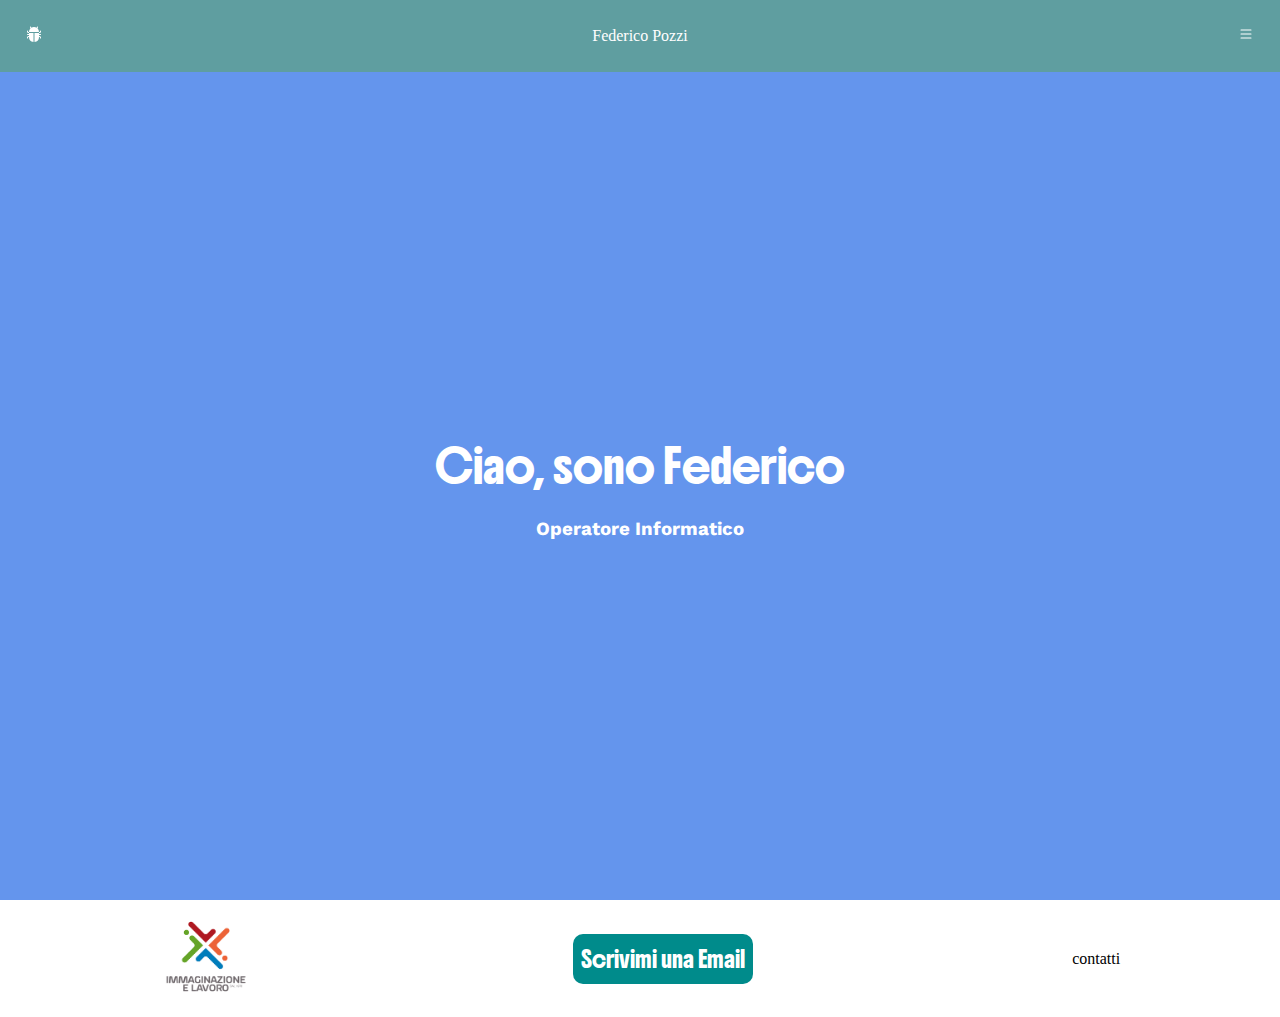
==== index.html @ f680de51 "menu e footer" ====
<!DOCTYPE html>
<html lang="en">
<head>
    <meta charset="UTF-8">
    <meta name="viewport" content="width=device-width, initial-scale=1.0">
    <title>Nome Cognome</title>

    <link rel="preconnect" href="https://fonts.googleapis.com">
    <link rel="preconnect" href="https://fonts.gstatic.com" crossorigin>
    <link href="https://fonts.googleapis.com/css2?family=Boldonse&family=Kanit:ital,wght@0,100;0,200;0,300;0,400;0,500;0,600;0,700;0,800;0,900;1,100;1,200;1,300;1,400;1,500;1,600;1,700;1,800;1,900&family=Work+Sans:ital,wght@0,100..900;1,100..900&display=swap" rel="stylesheet">

    <link rel="stylesheet" href="./style.css">
</head>
<body>
    
    <header>
        <div class="logo">
            <svg xmlns="http://www.w3.org/2000/svg" width="16" height="16" fill="currentColor" class="bi bi-bug-fill" viewBox="0 0 16 16">
                <path d="M4.978.855a.5.5 0 1 0-.956.29l.41 1.352A5 5 0 0 0 3 6h10a5 5 0 0 0-1.432-3.503l.41-1.352a.5.5 0 1 0-.956-.29l-.291.956A5 5 0 0 0 8 1a5 5 0 0 0-2.731.811l-.29-.956z"/>
                <path d="M13 6v1H8.5v8.975A5 5 0 0 0 13 11h.5a.5.5 0 0 1 .5.5v.5a.5.5 0 1 0 1 0v-.5a1.5 1.5 0 0 0-1.5-1.5H13V9h1.5a.5.5 0 0 0 0-1H13V7h.5A1.5 1.5 0 0 0 15 5.5V5a.5.5 0 0 0-1 0v.5a.5.5 0 0 1-.5.5zm-5.5 9.975V7H3V6h-.5a.5.5 0 0 1-.5-.5V5a.5.5 0 0 0-1 0v.5A1.5 1.5 0 0 0 2.5 7H3v1H1.5a.5.5 0 0 0 0 1H3v1h-.5A1.5 1.5 0 0 0 1 11.5v.5a.5.5 0 1 0 1 0v-.5a.5.5 0 0 1 .5-.5H3a5 5 0 0 0 4.5 4.975"/>
            </svg>
        </div>
        <div class="nome">
            Federico Pozzi
        </div>
        <div class="menu" onclick="compariMenu()">
            <svg xmlns="http://www.w3.org/2000/svg" width="16" height="16" fill="currentColor" class="bi bi-list" viewBox="0 0 16 16">
                <path fill-rule="evenodd" d="M2.5 12a.5.5 0 0 1 .5-.5h10a.5.5 0 0 1 0 1H3a.5.5 0 0 1-.5-.5m0-4a.5.5 0 0 1 .5-.5h10a.5.5 0 0 1 0 1H3a.5.5 0 0 1-.5-.5m0-4a.5.5 0 0 1 .5-.5h10a.5.5 0 0 1 0 1H3a.5.5 0 0 1-.5-.5"/>
            </svg>
        </div>
    </header>

    <div id="menu">
        <div class="menu-lista">
            <ul class="work-sans">
                <li>
                    <a href="">Intro</a>
                </li>
                <li>
                    <a href="">CV</a>
                </li>
                <li>
                    <a href="">Stage</a>
                </li>
            </ul>
        </div>
    </div>

    <section class="hero">
        <div class="benvenuto">
            <h1 class="boldonse">Ciao, sono Federico</h1>
            <h3 class="work-sans">Operatore Informatico</h3>
        </div>
    </section>

    <footer>
        <div class="logoScuola">
            <img class="imgLogo" src="./img/logo.png" alt="">
        </div>
        <div class="info boldonse">
            <a href="mailto:federico.pozzi@immaginazioneelavoro.it">
                Scrivimi una Email
            </a>
        </div>
        <div class="contatti">
            contatti
        </div>
    </footer>

    <script src="./script.js"></script>
</body>
</html>
---- style.css ----
body {
    margin: 0;
}

header {
    background-color: cadetblue;
    display: flex;
    justify-content: space-between;
    align-items: center;
    height: 8vh;
    padding-left: 2%;
    padding-right: 2%;
    color: white;
}

/* creo le classi per i font  */
.boldonse {
    font-family: "Boldonse", system-ui;
    font-weight: 400;
    font-style: normal;
}

.work-sans {
    font-family: "Work Sans", sans-serif;
    font-optical-sizing: auto;
    font-style: normal;
}

.hero {
    background-color: cornflowerblue;
    height: 92vh;
    display: flex;
    justify-content: center;
    align-items: center;
    text-align: center;
    color: white;   
}

ul {
    list-style: none;
}

li {
   padding-top: 0.5%;
   padding-bottom: 0.5%;
}

#menu {
    /* all'inizio non si vede  */
    display: none;
}

footer {
    height: 13vh;
    display: flex;
    justify-content: space-around;
    align-items: center;
}

.logoScuola {
    height: 13vh;
    display: flex;
    align-items: center;
}

.imgLogo {
    height: 80%;
}

.info > a {
    text-decoration: none;
    background-color: darkcyan;
    color: white;
    padding: 10px 8px;
    border-radius: 10px;
}
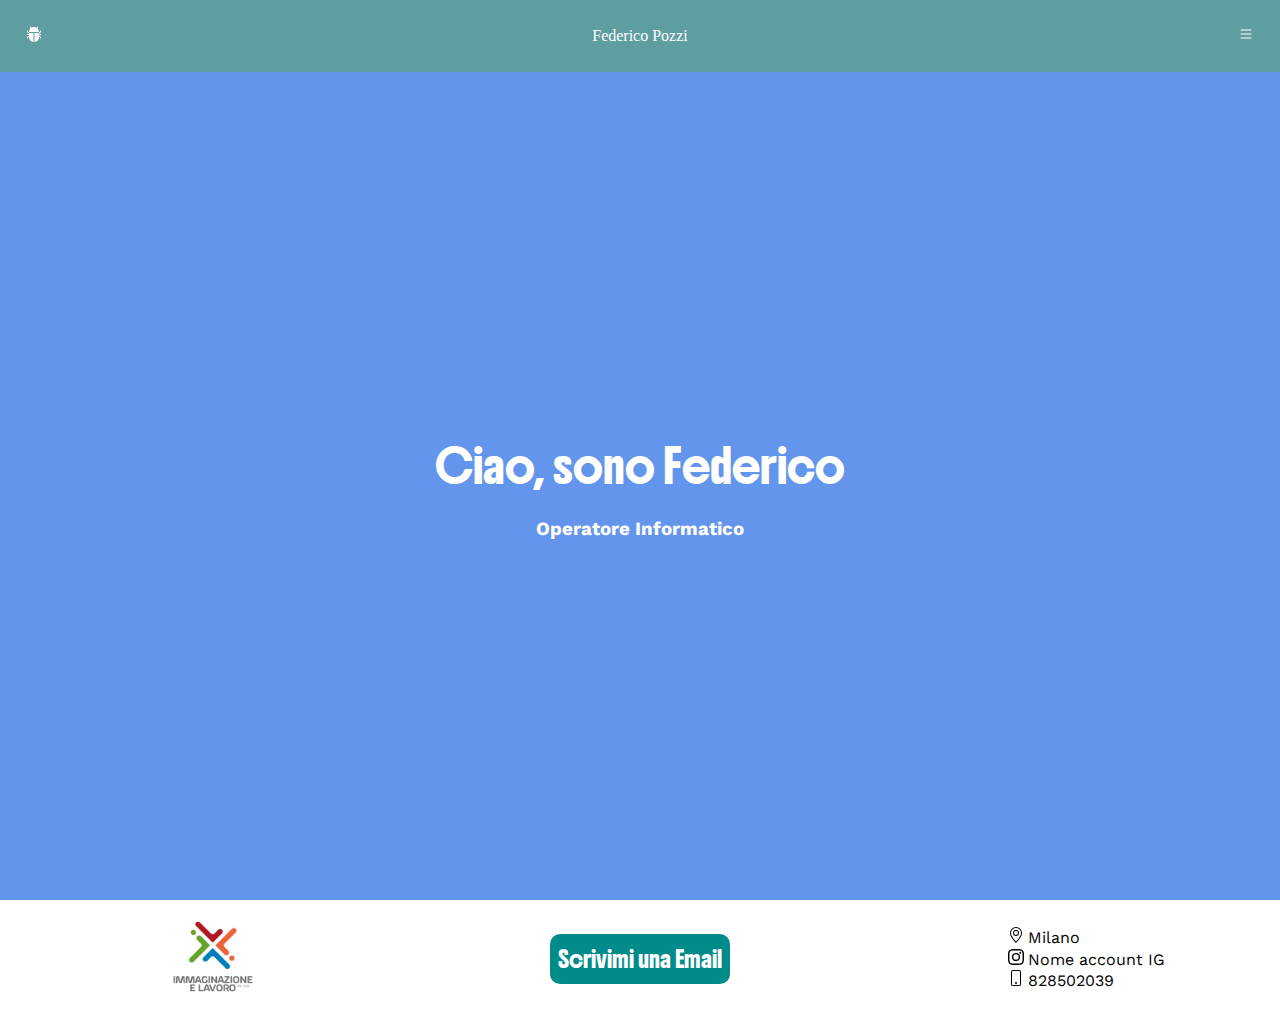
==== commit f9bfbbf8: "stage.html" ====
--- a/index.html
+++ b/index.html
@@ -12,7 +12,6 @@
     <link rel="stylesheet" href="./style.css">
 </head>
 <body>
-    
     <header>
         <div class="logo">
             <svg xmlns="http://www.w3.org/2000/svg" width="16" height="16" fill="currentColor" class="bi bi-bug-fill" viewBox="0 0 16 16">
@@ -29,18 +28,19 @@
             </svg>
         </div>
     </header>
+    
 
     <div id="menu">
         <div class="menu-lista">
             <ul class="work-sans">
                 <li>
-                    <a href="">Intro</a>
+                    <a href="./index.html">Intro</a>
                 </li>
                 <li>
                     <a href="">CV</a>
                 </li>
                 <li>
-                    <a href="">Stage</a>
+                    <a href="./pages/stage.html">Stage</a>
                 </li>
             </ul>
         </div>
@@ -63,7 +63,28 @@
             </a>
         </div>
         <div class="contatti">
-            contatti
+            <ul>
+                <li>
+                    <svg xmlns="http://www.w3.org/2000/svg" width="16" height="16" fill="currentColor" class="bi bi-geo-alt" viewBox="0 0 16 16">
+                        <path d="M12.166 8.94c-.524 1.062-1.234 2.12-1.96 3.07A32 32 0 0 1 8 14.58a32 32 0 0 1-2.206-2.57c-.726-.95-1.436-2.008-1.96-3.07C3.304 7.867 3 6.862 3 6a5 5 0 0 1 10 0c0 .862-.305 1.867-.834 2.94M8 16s6-5.686 6-10A6 6 0 0 0 2 6c0 4.314 6 10 6 10"/>
+                        <path d="M8 8a2 2 0 1 1 0-4 2 2 0 0 1 0 4m0 1a3 3 0 1 0 0-6 3 3 0 0 0 0 6"/>
+                    </svg>
+                    <span class="work-sans">Milano</span>
+                </li>
+                <li>
+                    <svg xmlns="http://www.w3.org/2000/svg" width="16" height="16" fill="currentColor" class="bi bi-instagram" viewBox="0 0 16 16">
+                        <path d="M8 0C5.829 0 5.556.01 4.703.048 3.85.088 3.269.222 2.76.42a3.9 3.9 0 0 0-1.417.923A3.9 3.9 0 0 0 .42 2.76C.222 3.268.087 3.85.048 4.7.01 5.555 0 5.827 0 8.001c0 2.172.01 2.444.048 3.297.04.852.174 1.433.372 1.942.205.526.478.972.923 1.417.444.445.89.719 1.416.923.51.198 1.09.333 1.942.372C5.555 15.99 5.827 16 8 16s2.444-.01 3.298-.048c.851-.04 1.434-.174 1.943-.372a3.9 3.9 0 0 0 1.416-.923c.445-.445.718-.891.923-1.417.197-.509.332-1.09.372-1.942C15.99 10.445 16 10.173 16 8s-.01-2.445-.048-3.299c-.04-.851-.175-1.433-.372-1.941a3.9 3.9 0 0 0-.923-1.417A3.9 3.9 0 0 0 13.24.42c-.51-.198-1.092-.333-1.943-.372C10.443.01 10.172 0 7.998 0zm-.717 1.442h.718c2.136 0 2.389.007 3.232.046.78.035 1.204.166 1.486.275.373.145.64.319.92.599s.453.546.598.92c.11.281.24.705.275 1.485.039.843.047 1.096.047 3.231s-.008 2.389-.047 3.232c-.035.78-.166 1.203-.275 1.485a2.5 2.5 0 0 1-.599.919c-.28.28-.546.453-.92.598-.28.11-.704.24-1.485.276-.843.038-1.096.047-3.232.047s-2.39-.009-3.233-.047c-.78-.036-1.203-.166-1.485-.276a2.5 2.5 0 0 1-.92-.598 2.5 2.5 0 0 1-.6-.92c-.109-.281-.24-.705-.275-1.485-.038-.843-.046-1.096-.046-3.233s.008-2.388.046-3.231c.036-.78.166-1.204.276-1.486.145-.373.319-.64.599-.92s.546-.453.92-.598c.282-.11.705-.24 1.485-.276.738-.034 1.024-.044 2.515-.045zm4.988 1.328a.96.96 0 1 0 0 1.92.96.96 0 0 0 0-1.92m-4.27 1.122a4.109 4.109 0 1 0 0 8.217 4.109 4.109 0 0 0 0-8.217m0 1.441a2.667 2.667 0 1 1 0 5.334 2.667 2.667 0 0 1 0-5.334"/>
+                    </svg>
+                    <span class="work-sans">Nome account IG</span>
+                </li>
+                <li>
+                    <svg xmlns="http://www.w3.org/2000/svg" width="16" height="16" fill="currentColor" class="bi bi-phone" viewBox="0 0 16 16">
+                        <path d="M11 1a1 1 0 0 1 1 1v12a1 1 0 0 1-1 1H5a1 1 0 0 1-1-1V2a1 1 0 0 1 1-1zM5 0a2 2 0 0 0-2 2v12a2 2 0 0 0 2 2h6a2 2 0 0 0 2-2V2a2 2 0 0 0-2-2z"/>
+                        <path d="M8 14a1 1 0 1 0 0-2 1 1 0 0 0 0 2"/>
+                    </svg>
+                    <span class="work-sans">828502039</span>
+                </li>
+            </ul>
         </div>
     </footer>
 
--- a/style.css
+++ b/style.css
@@ -73,4 +73,12 @@
     color: white;
     padding: 10px 8px;
     border-radius: 10px;
+}
+
+/* seleziono i tre div dentro al footer  */
+footer > div {
+    /* specifico la larghezza dei tre div nel footer e li metto in mezzo  */
+    width: 33.33333%;
+    display: flex;
+    justify-content: center;
 }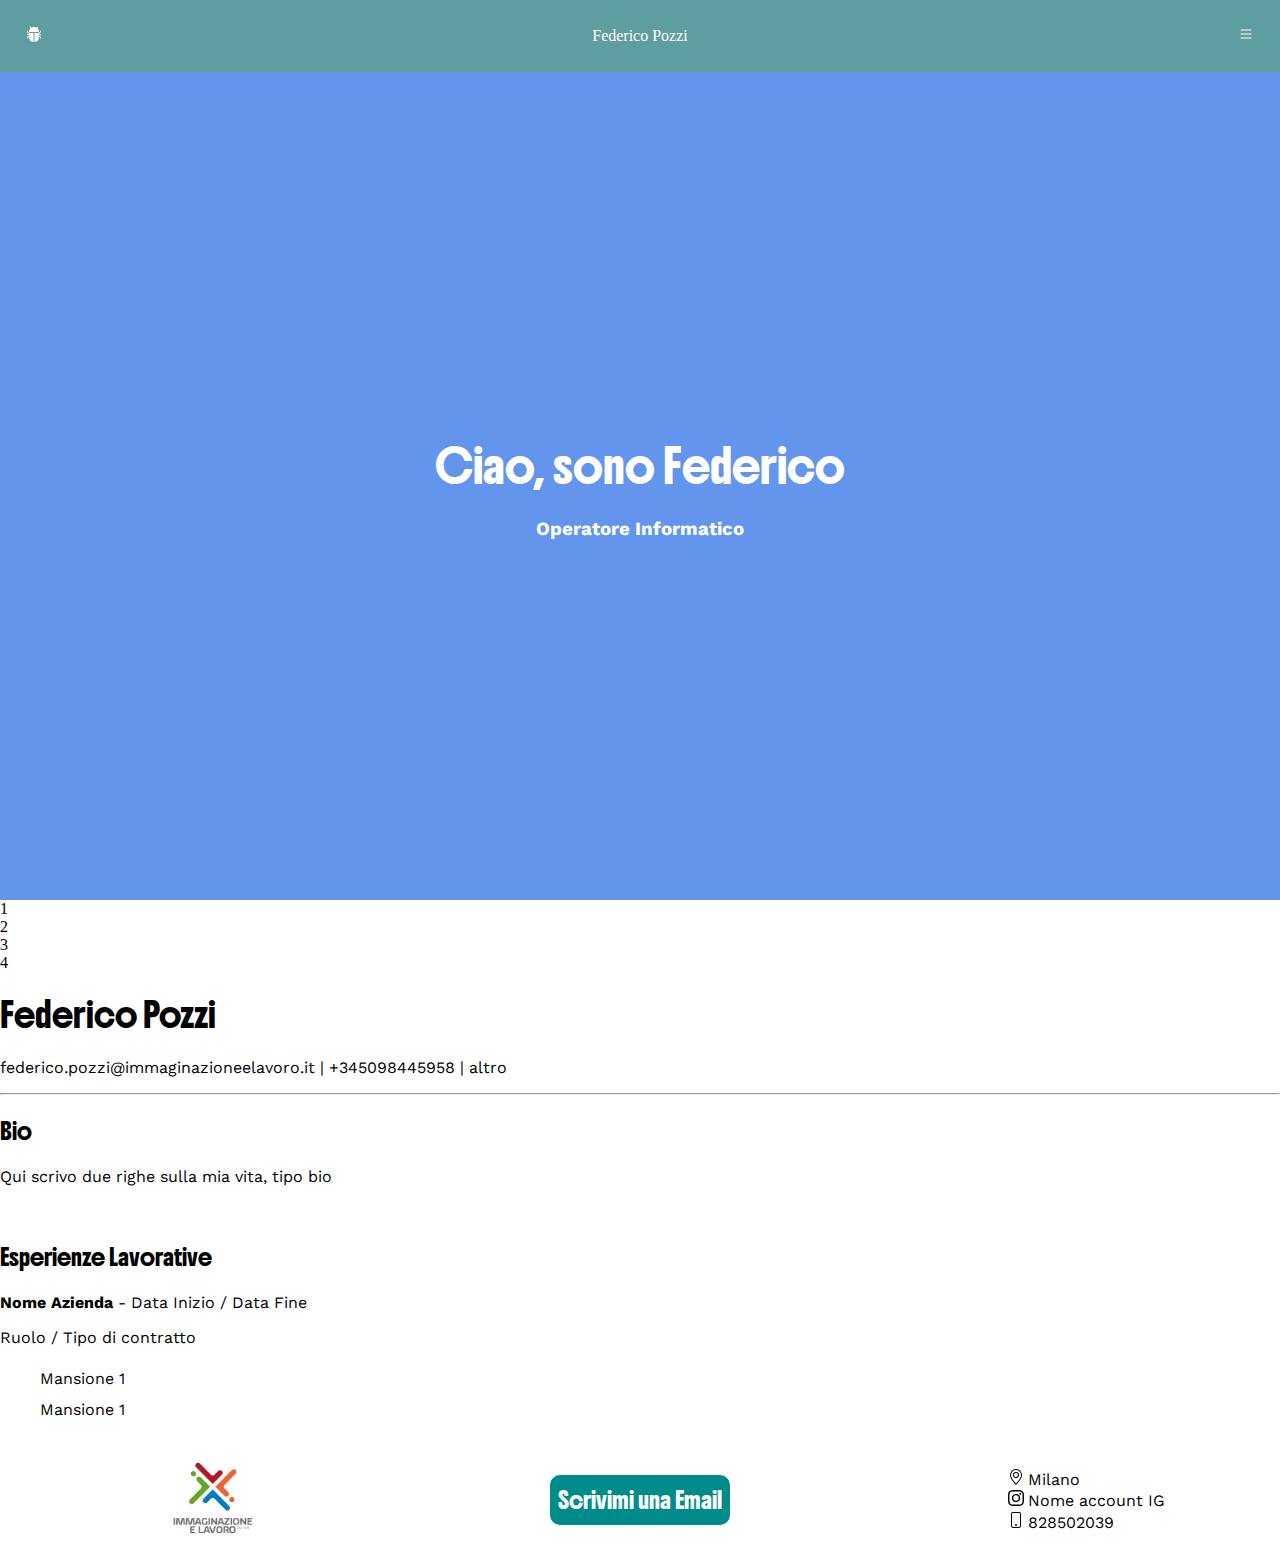
==== commit f4dbbfce: "cv aggiornamento" ====
--- a/index.html
+++ b/index.html
@@ -53,6 +53,48 @@
         </div>
     </section>
 
+    <!-- sezione quadrotti di info  -->
+    <section class="inizio">
+        <div class="contenitore">1</div>
+        <div class="contenitore">2</div>
+        <div class="contenitore">3</div>
+        <div class="contenitore">4</div>
+    </section>
+
+    <!-- sezione del cv -->
+    <section class="cv">
+        <div class="curriculum">
+            <!-- suddivido il cv nelle varie sezioni  -->
+            <div class="intestazione">
+                <h2 class="boldonse">Federico Pozzi</h2>
+                <p class="work-sans">federico.pozzi@immaginazioneelavoro.it | +345098445958 | altro</p>
+            </div>
+            <hr> <!-- linea orizzontale -->
+            <div class="corpo">
+                <h4 class="boldonse">Bio</h4>
+                <p class="work-sans">Qui scrivo due righe sulla mia vita, tipo bio</p>
+
+                <br>
+
+                <h4 class="boldonse">Esperienze Lavorative</h4>
+                <div class="lavoro">
+                    <p class="work-sans">
+                        <b>Nome Azienda</b>
+                        - Data Inizio / Data Fine
+                    </p>
+                    <p class="work-sans">
+                        Ruolo / Tipo di contratto
+                    </p>
+                    <ul class="work-sans">
+                        <li>Mansione 1</li>
+                        <li>Mansione 1</li>
+                    </ul>
+                </div>
+            </div>
+
+        </div>
+    </section>
+
     <footer>
         <div class="logoScuola">
             <img class="imgLogo" src="./img/logo.png" alt="">
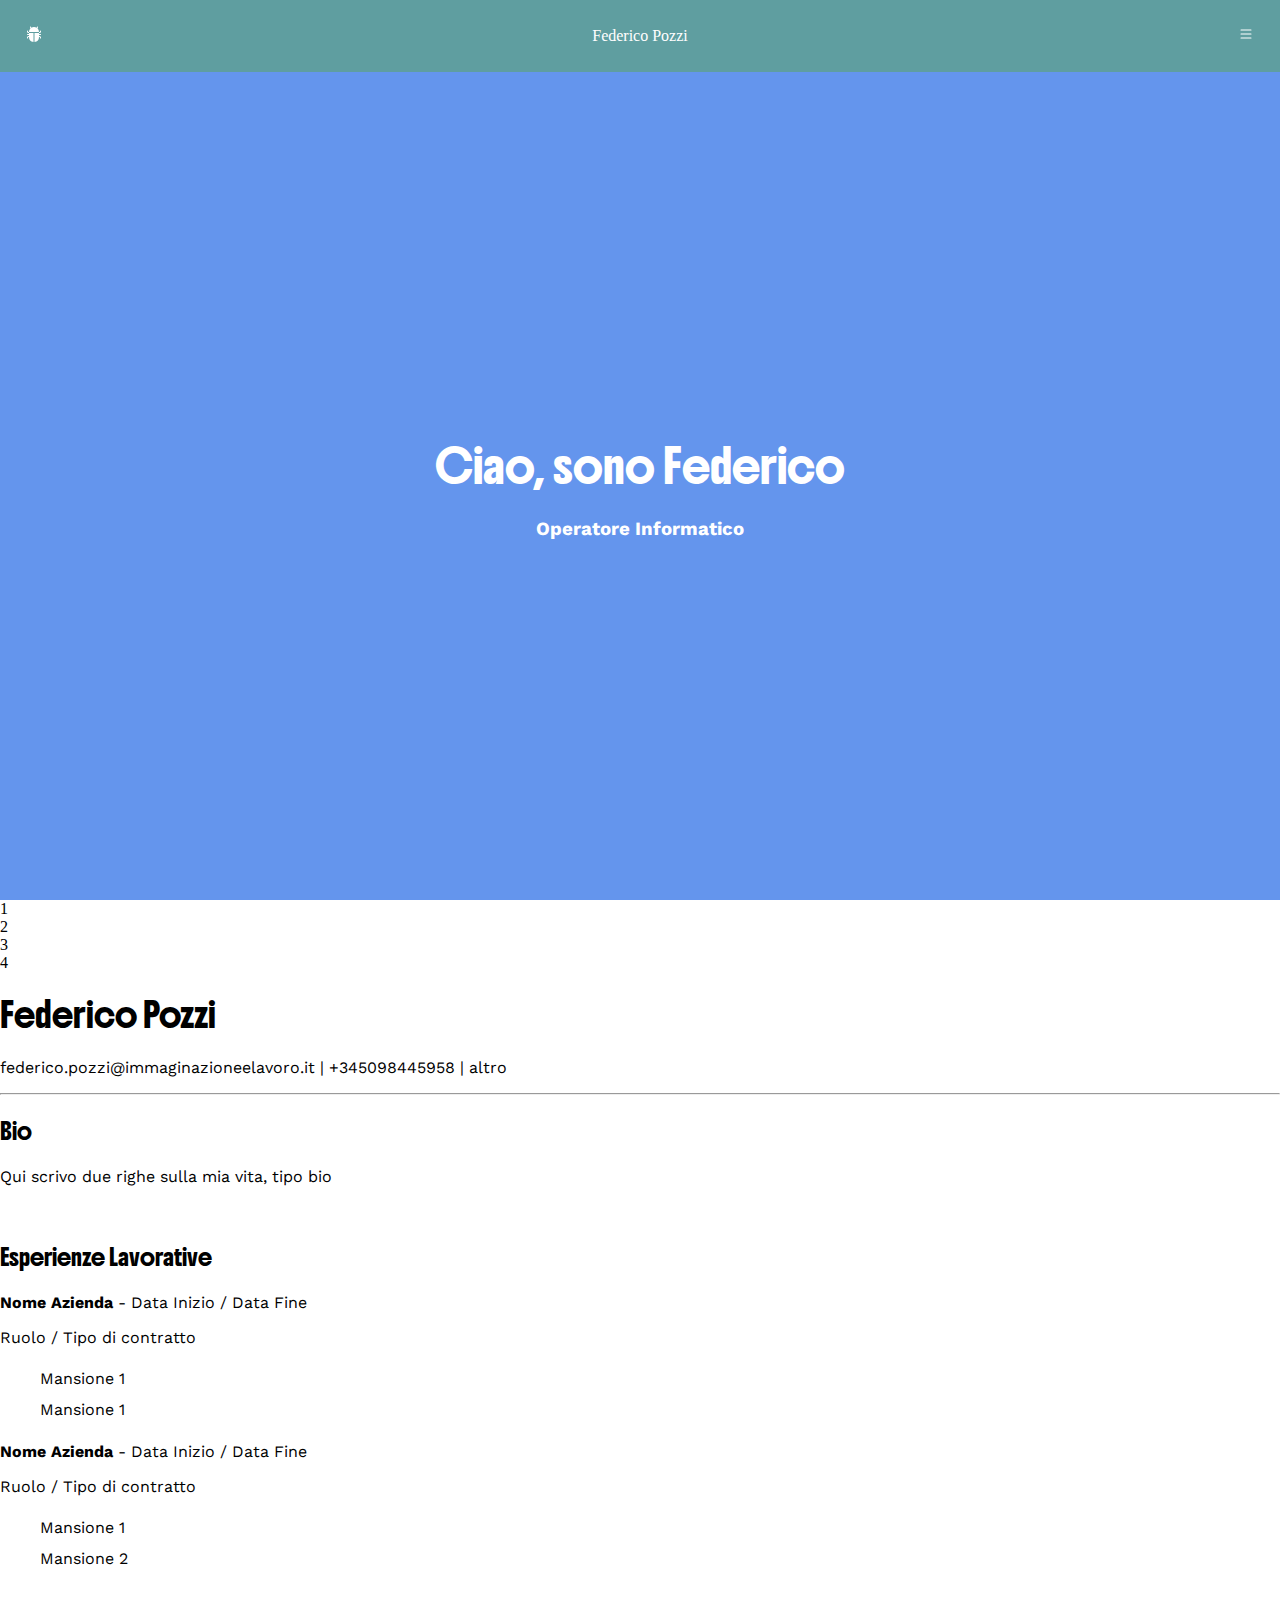
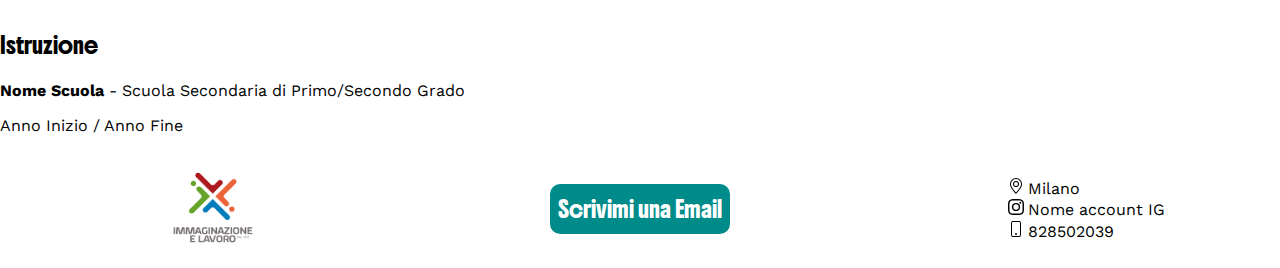
==== commit d75ed1ae: "creazione cv" ====
--- a/index.html
+++ b/index.html
@@ -90,6 +90,34 @@
                         <li>Mansione 1</li>
                     </ul>
                 </div>
+
+                <!-- qui posso mettere un altro div lavoro per l'altro stage che ho fatto  -->
+                <div class="lavoro">
+                    <p class="work-sans">
+                        <b>Nome Azienda</b>
+                        - Data Inizio / Data Fine
+                    </p>
+                    <p class="work-sans">
+                        Ruolo / Tipo di contratto
+                    </p>
+                    <ul class="work-sans">
+                        <li>Mansione 1</li>
+                        <li>Mansione 2</li>
+                    </ul>
+                </div>
+
+                <br>
+
+                <h4 class="boldonse">Istruzione</h4>
+                <div class="scuola">
+                    <p class="work-sans">
+                        <b>Nome Scuola</b>
+                        - Scuola Secondaria di Primo/Secondo Grado
+                    </p>
+                    <p class="work-sans">
+                        Anno Inizio / Anno Fine
+                    </p>
+                </div>
             </div>
 
         </div>
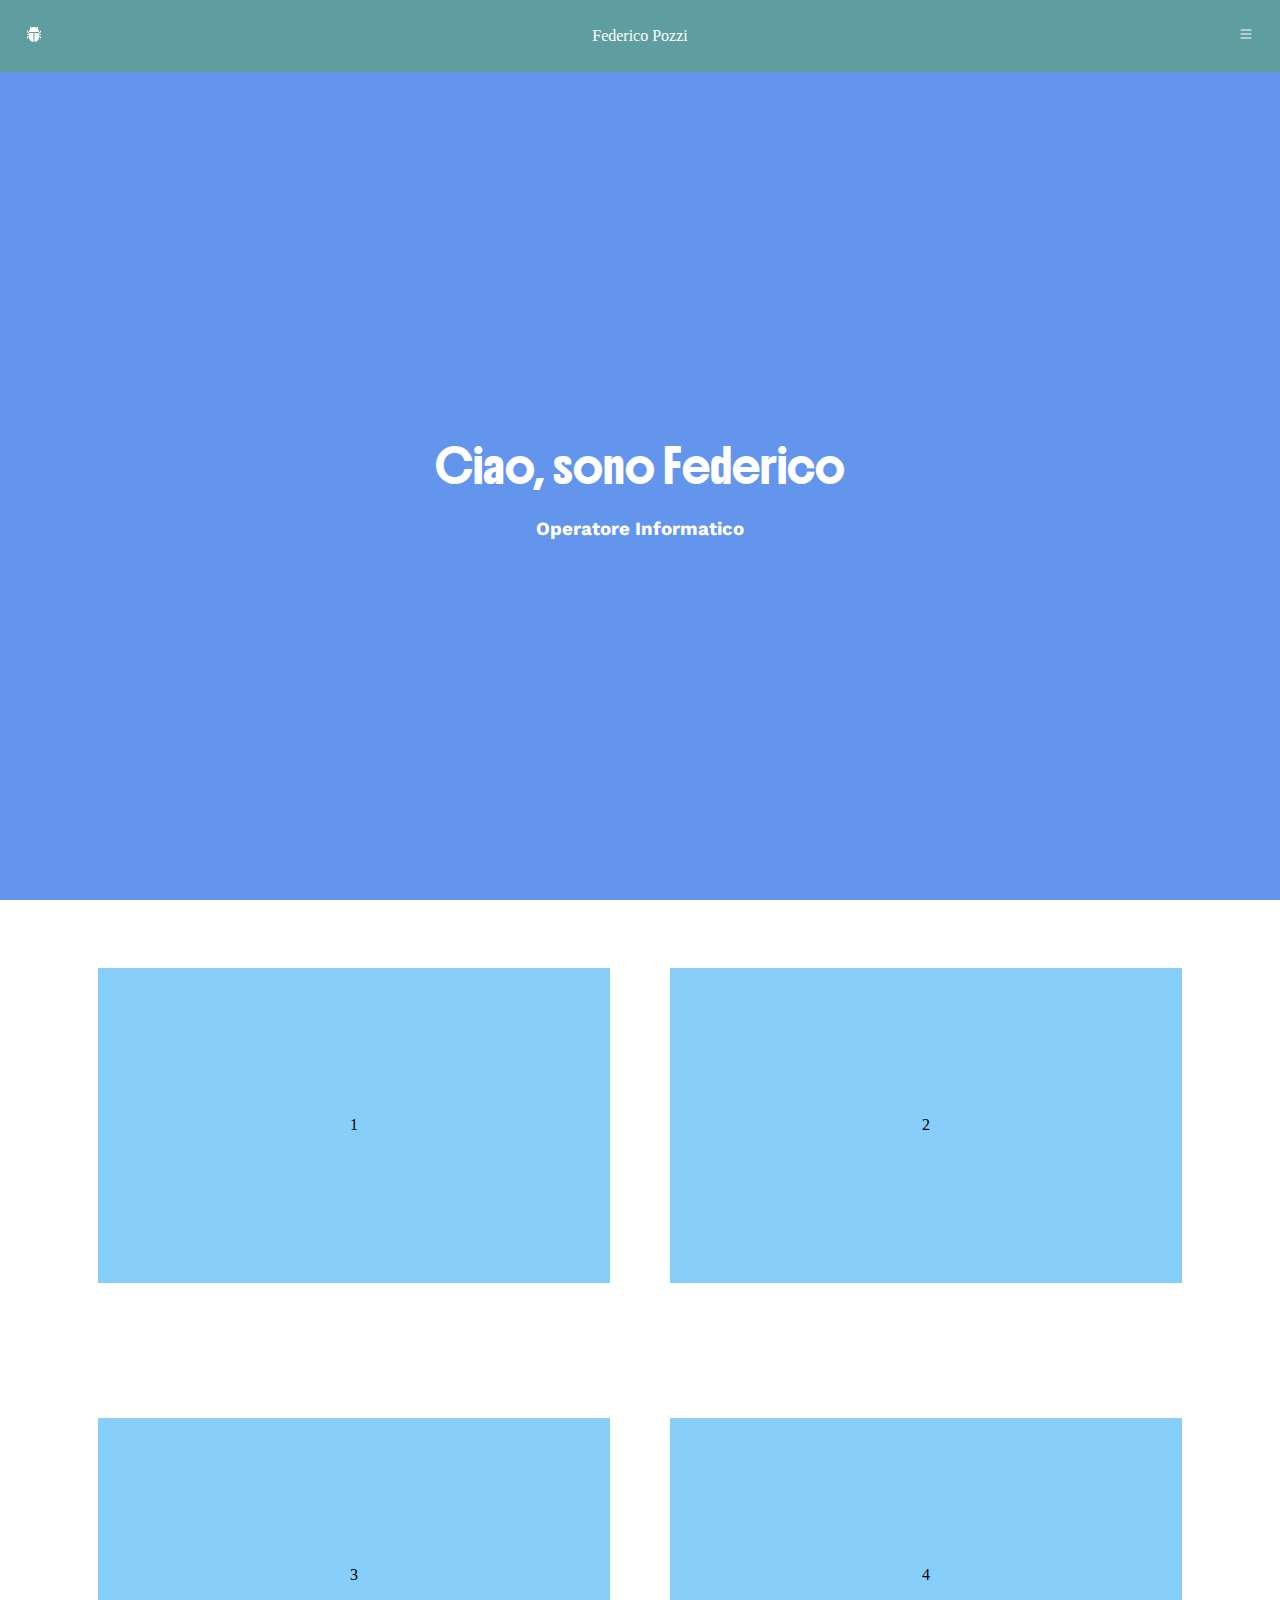
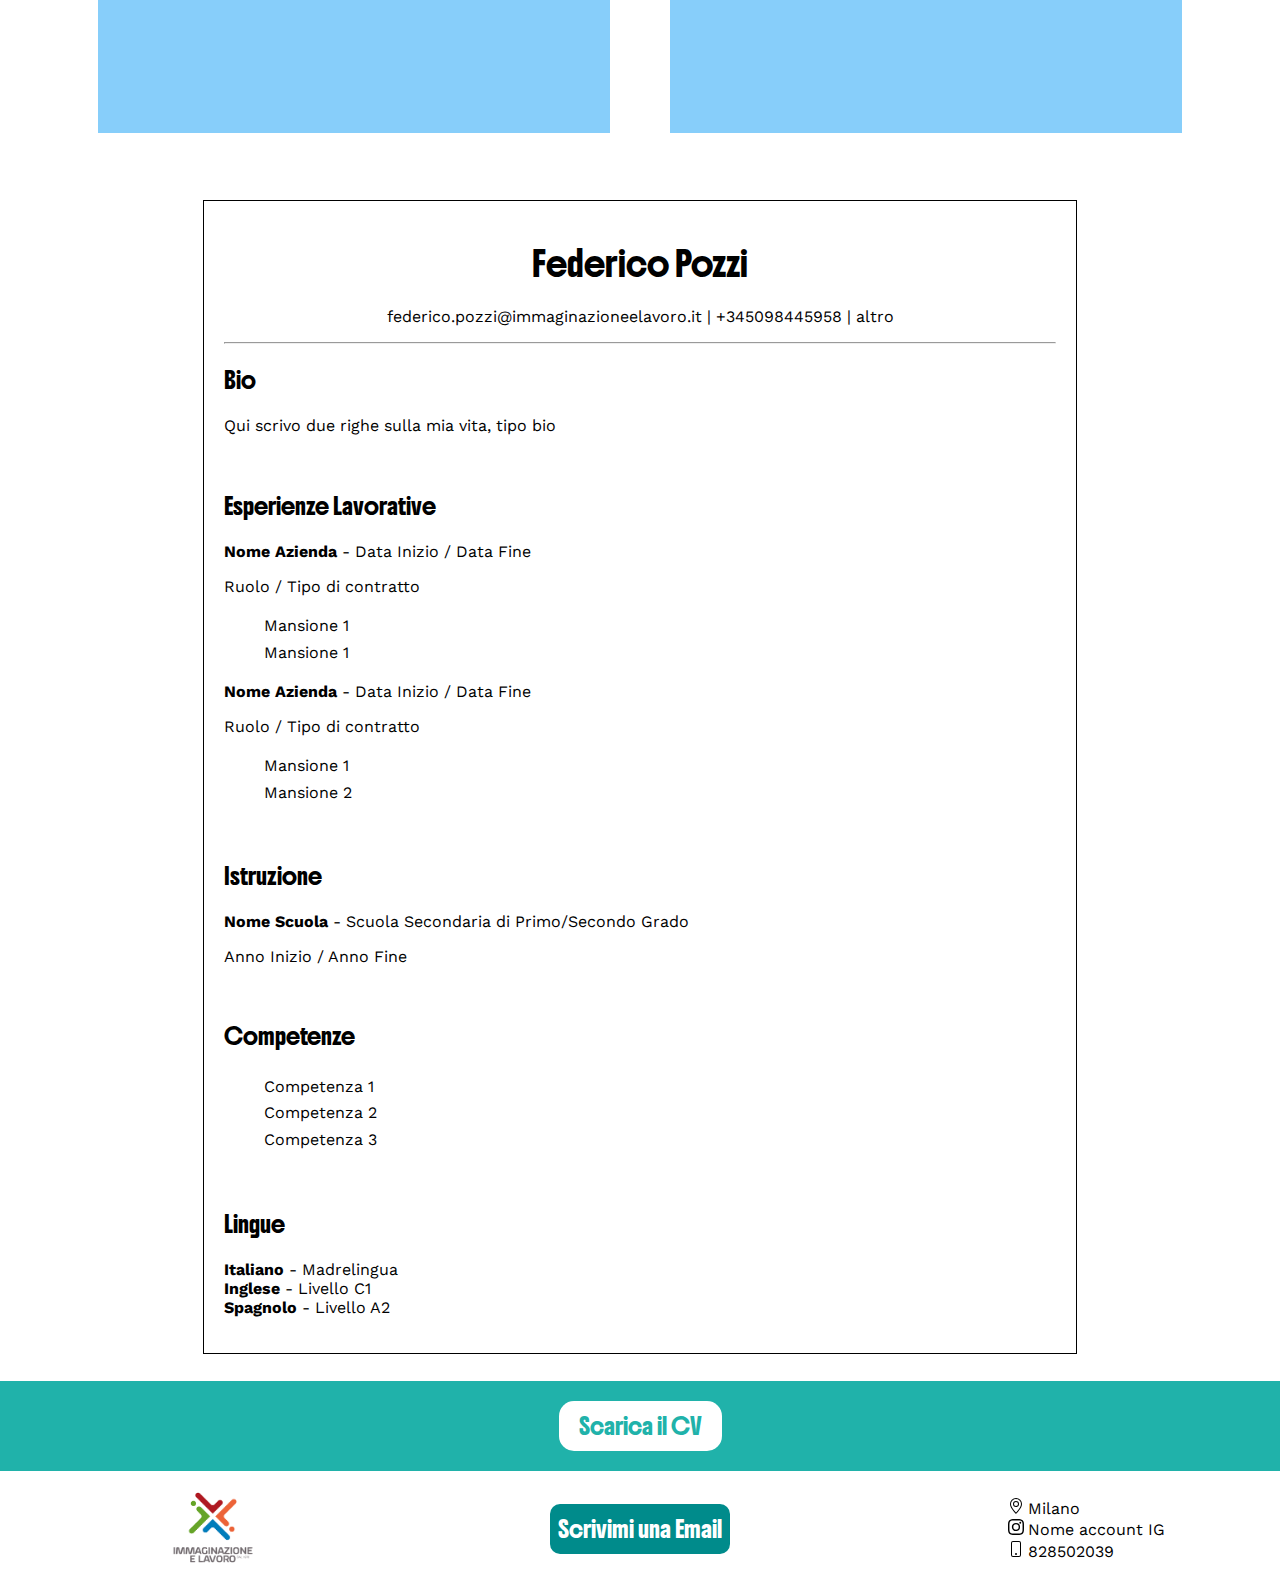
==== commit ca1a2452: "bottone" ====
--- a/index.html
+++ b/index.html
@@ -118,9 +118,34 @@
                         Anno Inizio / Anno Fine
                     </p>
                 </div>
-            </div>
+
+                <br>
+
+                <h4 class="boldonse">Competenze</h4>
+                <ul class="work-sans">
+                    <li>Competenza 1</li>
+                    <li>Competenza 2</li>
+                    <li>Competenza 3</li>
+                </ul>
+
+                <br>
+
+                <h4 class="boldonse">Lingue</h4>
+                <p class="work-sans">
+                    <b>Italiano</b> - Madrelingua <br>
+                    <b>Inglese</b> - Livello C1 <br>
+                    <b>Spagnolo</b> - Livello A2
+                </p>
+            </div> 
 
         </div>
+
+        <div class="fascia-download">
+            <a href="">
+                <span class="bottone">Scarica il CV</span>
+            </a>
+        </div>
+
     </section>
 
     <footer>
--- a/style.css
+++ b/style.css
@@ -81,4 +81,70 @@
     width: 33.33333%;
     display: flex;
     justify-content: center;
-}+}
+
+.inizio {
+    height: 100vh;
+    display: flex;
+    /* se non ci stai, vai a capo  */
+    flex-wrap: wrap;
+    justify-content: center; /* centro i rettangoli nella pagina */
+    align-items: center;
+}
+
+.contenitore {
+    width: 40%;
+    background-color: lightskyblue;
+    height: 35%;
+    margin: 30px;
+    display: flex;
+    justify-content: center;
+    align-items: center;
+}
+
+/* animazione quando passo con il mouse sui contenitori  */
+.contenitore:hover {
+    background-color: lightsteelblue;
+    transition: 0.3s;
+}
+
+.cv {
+    display: flex;
+    justify-content: center;
+    align-items: center;
+    flex-direction: column;
+}
+
+/* personalizzo il riquadro del curriculum  */
+.curriculum {
+    width: 65%;     
+    padding: 20px;
+    border: 1px solid black;
+}
+
+.intestazione {
+    text-align: center;
+}
+
+.fascia-download {
+    background-color: lightseagreen;
+    width: 100%;
+    height: 10vh;
+    margin-top: 3vh;
+    display: flex;
+    justify-content: center;
+    align-items: center;
+}
+
+.bottone {
+    background-color: white;
+    color: lightseagreen;
+    font-family: "Boldonse";
+    padding: 10px 20px;
+    border-radius: 15px;
+}
+
+a {
+    text-decoration: none;
+}
+
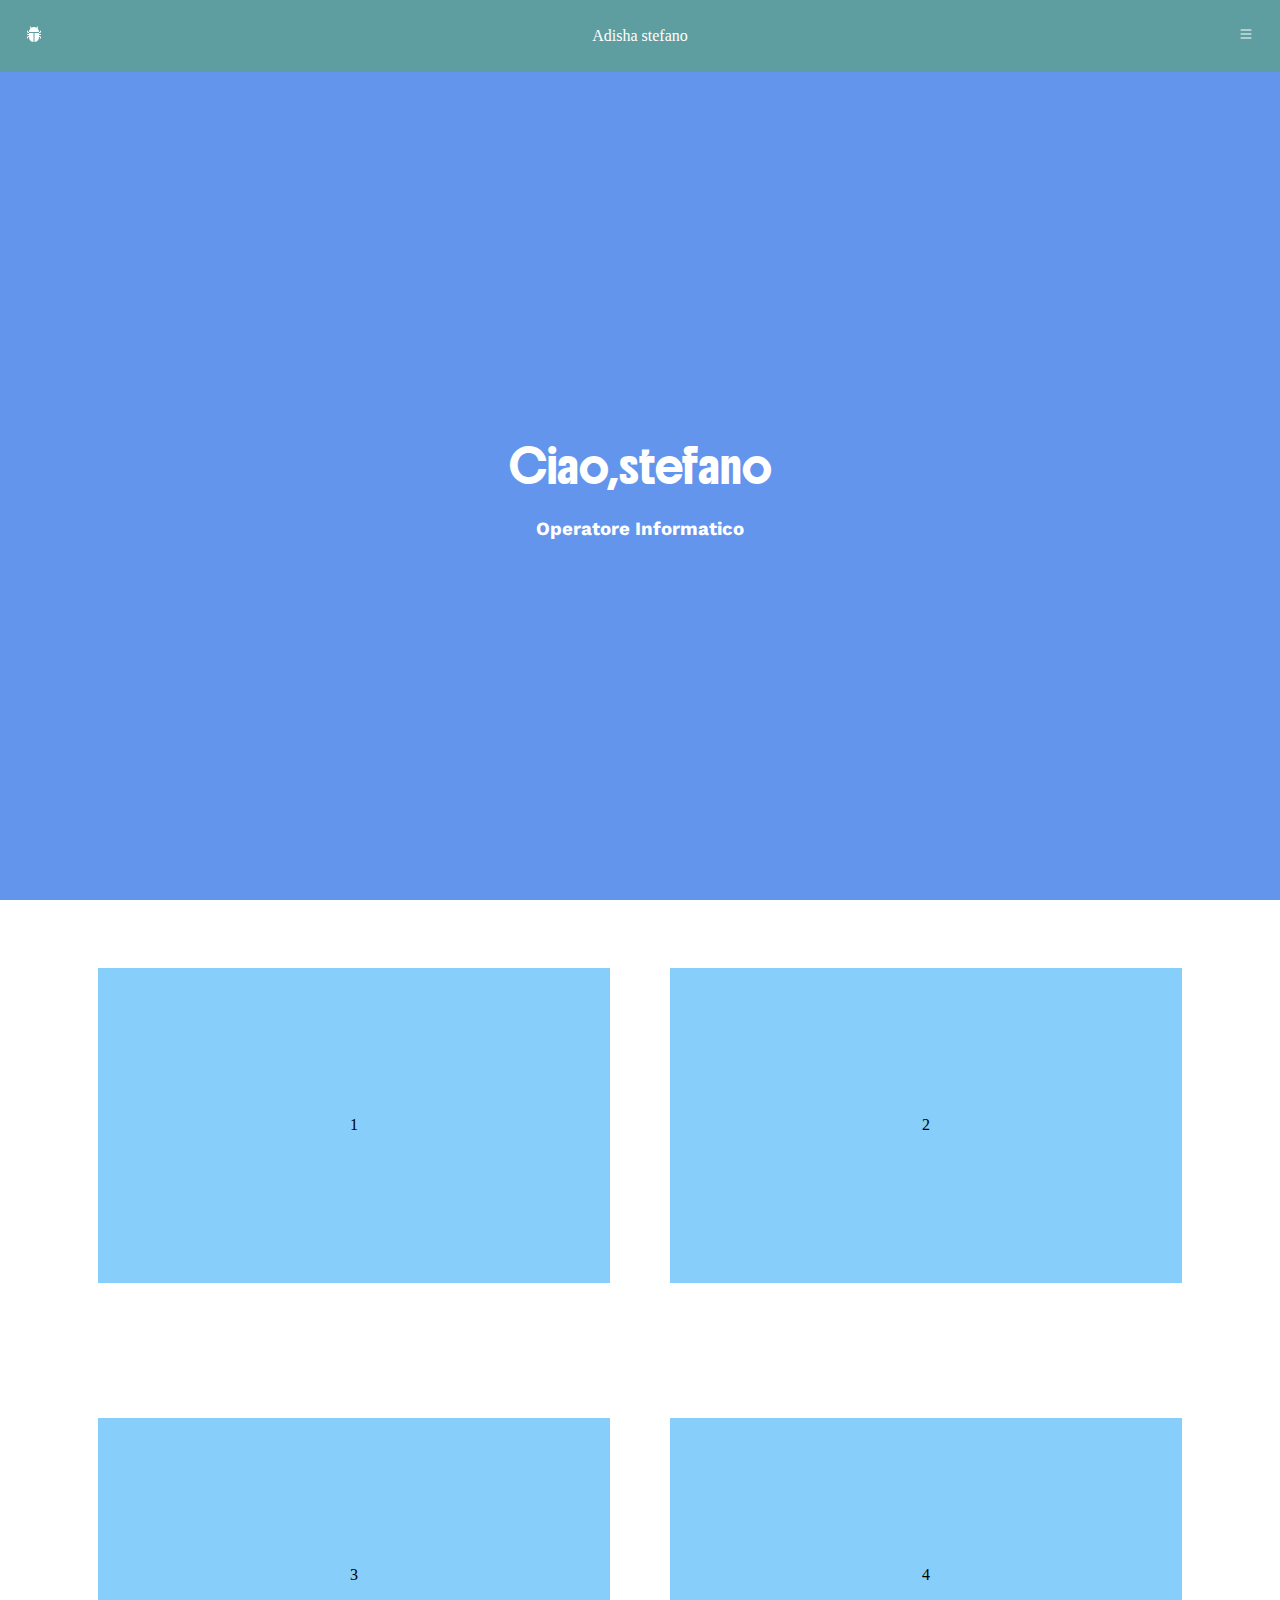
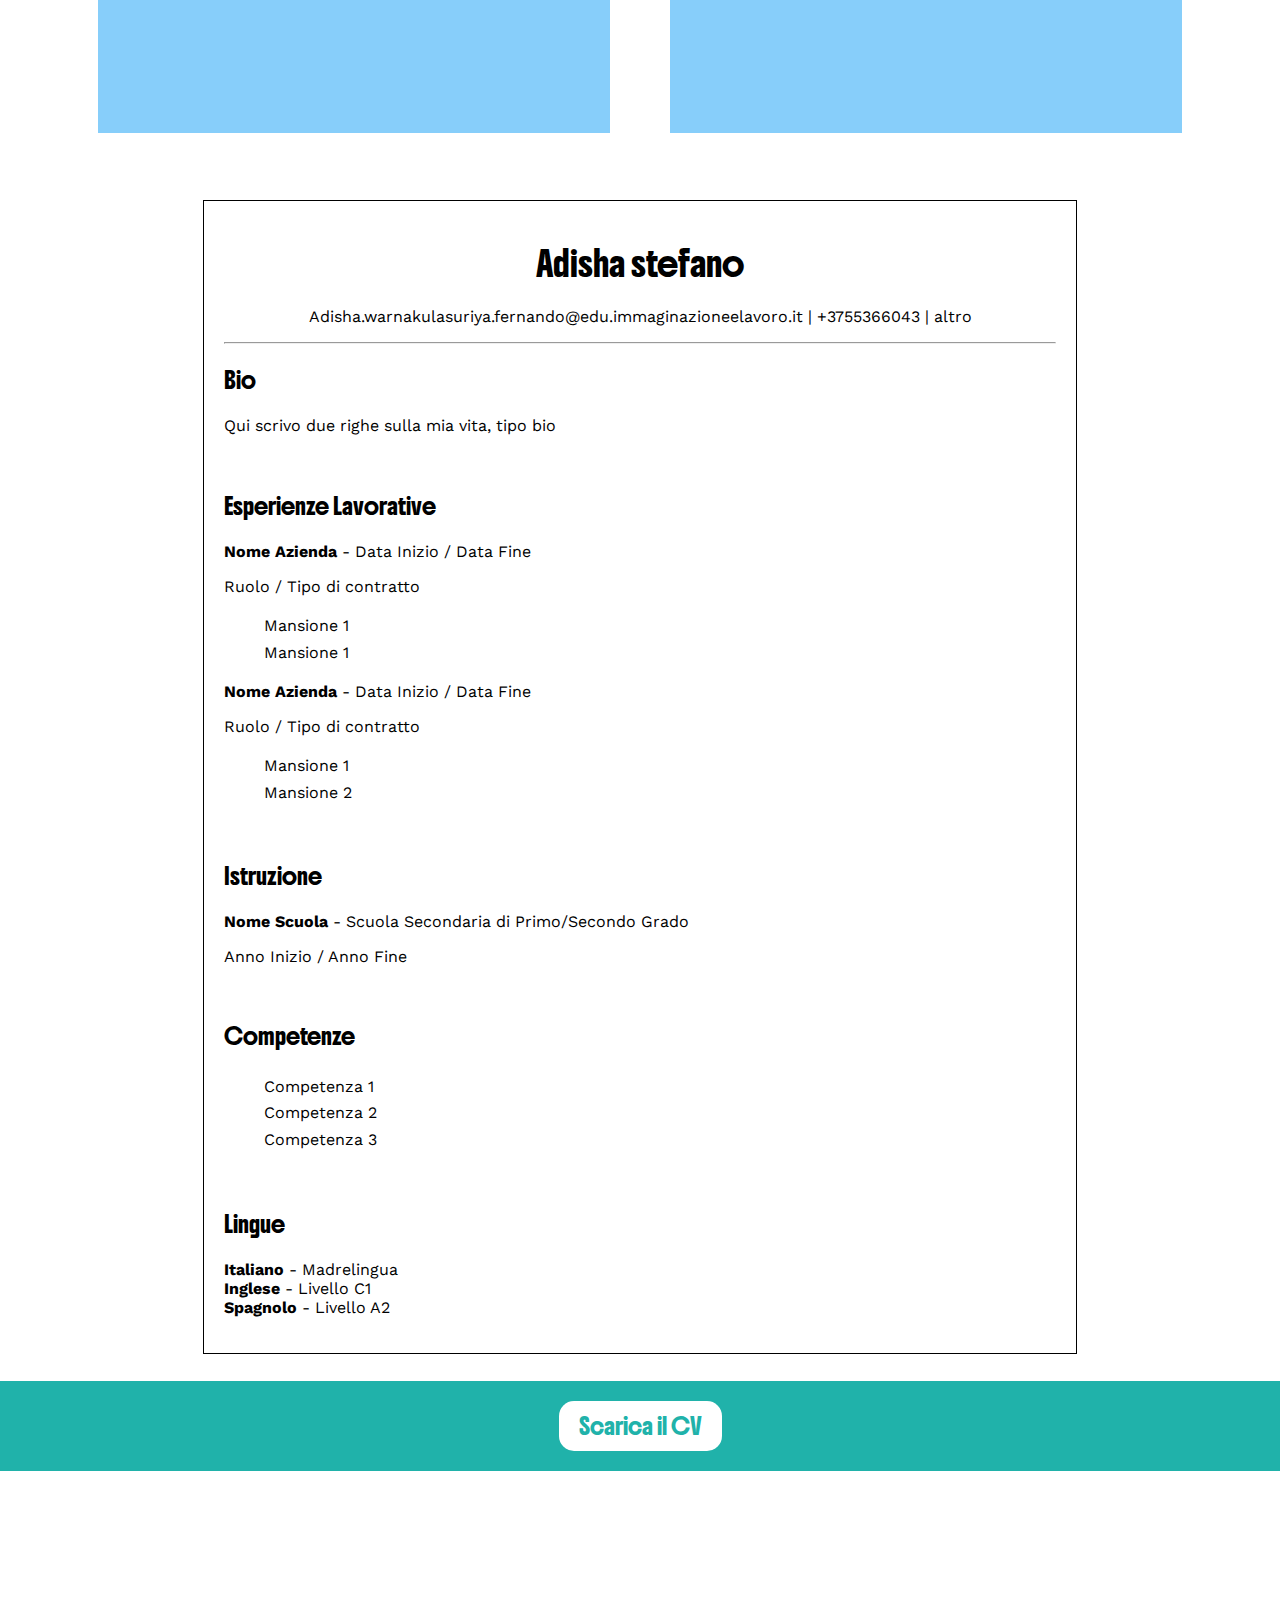
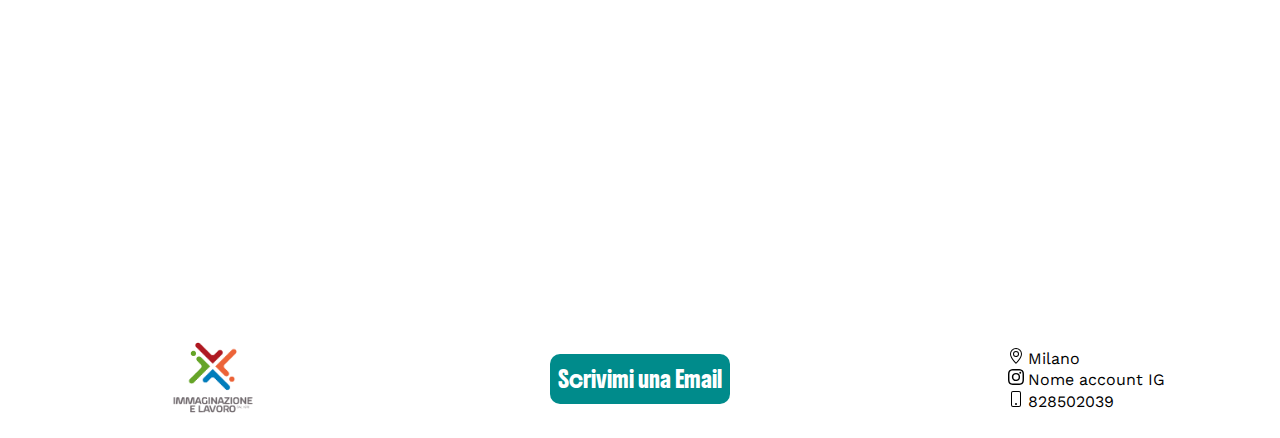
==== commit a3cd7528: "tfkh" ====
--- a/index.html
+++ b/index.html
@@ -3,7 +3,7 @@
 <head>
     <meta charset="UTF-8">
     <meta name="viewport" content="width=device-width, initial-scale=1.0">
-    <title>Nome Cognome</title>
+    <title>warnakusuriya adisha stefano fernando</title>
 
     <link rel="preconnect" href="https://fonts.googleapis.com">
     <link rel="preconnect" href="https://fonts.gstatic.com" crossorigin>
@@ -20,7 +20,7 @@
             </svg>
         </div>
         <div class="nome">
-            Federico Pozzi
+            Adisha stefano
         </div>
         <div class="menu" onclick="compariMenu()">
             <svg xmlns="http://www.w3.org/2000/svg" width="16" height="16" fill="currentColor" class="bi bi-list" viewBox="0 0 16 16">
@@ -37,7 +37,7 @@
                     <a href="./index.html">Intro</a>
                 </li>
                 <li>
-                    <a href="">CV</a>
+                    <a href="#cv">CV</a>
                 </li>
                 <li>
                     <a href="./pages/stage.html">Stage</a>
@@ -48,7 +48,7 @@
 
     <section class="hero">
         <div class="benvenuto">
-            <h1 class="boldonse">Ciao, sono Federico</h1>
+            <h1 class="boldonse">Ciao,stefano </h1>
             <h3 class="work-sans">Operatore Informatico</h3>
         </div>
     </section>
@@ -62,12 +62,12 @@
     </section>
 
     <!-- sezione del cv -->
-    <section class="cv">
+    <section class="cv" id="cv">
         <div class="curriculum">
             <!-- suddivido il cv nelle varie sezioni  -->
             <div class="intestazione">
-                <h2 class="boldonse">Federico Pozzi</h2>
-                <p class="work-sans">federico.pozzi@immaginazioneelavoro.it | +345098445958 | altro</p>
+                <h2 class="boldonse">Adisha stefano</h2>
+                <p class="work-sans">Adisha.warnakulasuriya.fernando@edu.immaginazioneelavoro.it | +3755366043 | altro</p>
             </div>
             <hr> <!-- linea orizzontale -->
             <div class="corpo">
@@ -148,6 +148,10 @@
 
     </section>
 
+    <section class="bonus">
+        <!-- qui metterò qualcosa -->
+    </section>
+
     <footer>
         <div class="logoScuola">
             <img class="imgLogo" src="./img/logo.png" alt="">
--- a/style.css
+++ b/style.css
@@ -1,5 +1,11 @@
+html {
+    /* proprietà che scrolla il sito  */
+    scroll-behavior: smooth;
+}
+
 body {
     margin: 0;
+   
 }
 
 header {
@@ -48,6 +54,14 @@
 #menu {
     /* all'inizio non si vede  */
     display: none;
+}
+
+.menu {
+     cursor: pointer; 
+}
+
+.menu-lista > ul > li {
+    text-align: center;
 }
 
 footer {
@@ -148,3 +162,15 @@
     text-decoration: none;
 }
 
+.bottone:hover {
+    background-color: lightseagreen;
+    color:white;
+    border: 1px solid white;
+}
+
+.bonus {
+    height: 50vh;
+}
+html{
+    scroll-behavior: smooth;
+}
